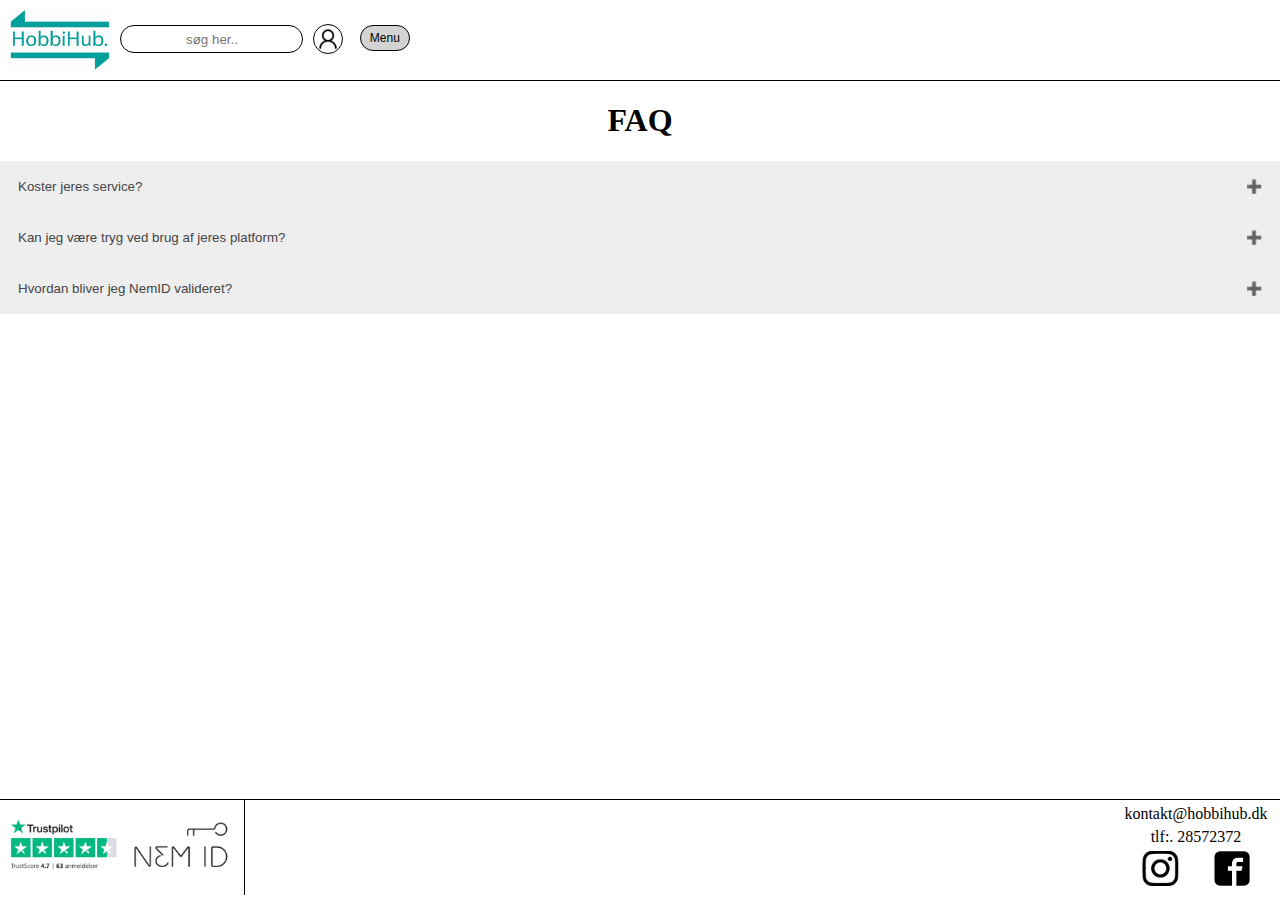
==== HobbiHub/faq.html @ a3a730aa "Hele HobbiHub projektet" ====
<!DOCTYPE html>
<html lang="da">

<head>
    <meta charset="UTF-8">
    <meta http-equiv="X-UA-Compatible" content="IE=edge">
    <meta name="viewport" content="width=device-width, initial-scale=1.0">
    <div class="icon_border">
      <link rel="icon" href="images/logo.png" sizes="16x16" type="image/png">
    </div>
    <link rel="stylesheet" href="faq.css">
    <title>HobbiHub</title>
</head>





<body>
  <header>
    <img src="images/logo.png" alt="">
    <input type="text" placeholder="søg her.." class="search">
    <img src="images/usericon.png" alt="userIcon" class="usericon">

  <nav class="dropdown">
    <button onclick="myFunction()" class="dropbtn icon-border">Menu</button>
    <div id="myDropdown" class="dropdown-content">
      <a href="index.html">Forside</a>
      <a href="minprofil.html" class="dropdown-line">Min profil</a>
      <a href="udforsk.html" class="dropdown-line">Udforsk</a>
      <a href="konstruktion.html" class="dropdown-line">Udforsk hjælpere</a>
      <a href="konstruktion.html" class="dropdown-line">Opret opslag</a>
      <a href="beskeder.html" class="dropdown-line">Beskeder</a>
      <a href="faq.html" class="dropdown-line">FAQ</a>
    </div>
  </nav>
  </header>


  <!--https://www.w3schools.com/howto/tryit.asp?filename=tryhow_css_js_dropdown-->
  <!--script til dropdownmenu-->
  <script>
    /* When the user clicks on the button, 
    toggle between hiding and showing the dropdown content */
    function myFunction() {
      document.getElementById("myDropdown").classList.toggle("show");
    }
    
    // Close the dropdown if the user clicks outside of it
    window.onclick = function(event) {
      if (!event.target.matches('.dropbtn')) {
        var dropdowns = document.getElementsByClassName("dropdown-content");
        var i;
        for (i = 0; i < dropdowns.length; i++) {
          var openDropdown = dropdowns[i];
          if (openDropdown.classList.contains('show')) {
            openDropdown.classList.remove('show');
          }
        }
      }
    }
    </script>






    <!--Section containing this sites' title-->
    <main class="title">
      <h1>FAQ</h1>
    </main>


    <!--Section with faqs inspiration fra w3s accordation-->
    <button class="accordion">Koster jeres service?</button>
    <div class="panel">
      <p>Det koster ikke noget at bruge vores platform.
        Man kan dog betale sig til en højere placering 
        på listen over annoncer.</p>
    </div>
    
    <button class="accordion">Kan jeg være tryg ved brug af jeres platform?</button>
    <div class="panel">
      <p>Med NemID-validering, er det sikret, at alle brugere
        er reelle personer.</p>
    </div>
    
    <button class="accordion">Hvordan bliver jeg NemID valideret?</button>
    <div class="panel">
      <p>Ved en NemID-validering, skal du én gang validere din profil på HubbiHub ved hjælp af dit nøglekort, som mange kender fra netbank.

        Du kan hurtig og nemt blive NemID-valideret på HubbiHub:
        
        - Find dit NemID-nøglekort frem
        
        - Gå ind på “Min Profil”
        
        - Vælg "Bliv NemID-valideret"
        
        - Tast dit NemID-bruger-id og adgangskode samt nøglen fra dit NemID-nøglekort
        
        - Du er nu NemID-valideret
        
        - Ovenstående kan kun gøres én gang, og du skal derfor ikke benytte NemID, når du besøger HubbiHub efterfølgende.
        
        Når din profil er NemID-valideret, vil du se et grønt flueben ud for ”NemID Validering” på din profil, ligesom det vil være synligt på dine annoncer.</p>
    </div>


    <!--script til faq spørgsmålene-->
    <script>
        var acc = document.getElementsByClassName("accordion");
  var i;

  for (i = 0; i < acc.length; i++) {
    acc[i].addEventListener("click", function() {
      /* Toggle between adding and removing the "active" class,
      to highlight the button that controls the panel */
      this.classList.toggle("active");

      /* Toggle between hiding and showing the active panel */
      var panel = this.nextElementSibling;
      if (panel.style.display === "block") {
        panel.style.display = "none";
      } else {
        panel.style.display = "block";
      }
    });
  }
      </script>
<!--Footer-->
    <footer>
      <img src="images/trust-nem.png" alt="trustpilot-nemID">
      <div class="footer-box">
        <p class="footer-text">kontakt@hobbihub.dk</p>
        <p class="footer-text">tlf:. 28572372</p>
        <img src="images/facebook.png" alt="facebook" class="facebook">
        <img src="images/instagram.png" alt="instagram" class="instagram">
      </div>
    </footer>
</body>





</html>
---- HobbiHub/faq.css ----
body{
    background-color: white;
    margin: 0;
    font-family: NexaLight, Nexa Light;
}

/*body*/
h1{
    text-align: center;
}

.til_forsiden{
    text-decoration: none;
    display: block;
}

.forsiden{
    text-align: center;
    width: 40%;
    background-color: white;
    margin-right: auto;
    margin-left: auto;
    border: 1px solid #01A09A;
    border-radius: 19rem;
}


/*header*/
img{
    margin: 10px;
    height: 60px;
}

header{
    display: flex;
    text-align: center;
    height: 5rem;
    border-bottom: 1px solid black;
}

.search{
    border: 0.5px solid black;
    border-radius: 19rem;
    margin-top: 25px;
    height: 1.5rem;
    text-align: center;
}

/*user icon*/
.usericon{
    display: flex;
    border-radius: 19rem;
    border: 1px solid black;
    margin-top: 24px;
    height: 28px;
}


/*navbar*/
.dropbtn {
    background-color: lightgrey;
    color: white;
    font-size: 12px;
    color: black;
    border: none;
    cursor: pointer;
}

.dropdown {
    position: relative;
    display: inline-block;
}

.dropdown-content {
    margin-left: 0.3rem;
    border: 0.5px solid black;
    border-radius: 1rem;
    display: none;
    position: absolute;
    background-color: #f1f1f1;
    min-width: 20px;
    overflow: auto;
    box-shadow: 0px 8px 16px 0px rgba(0,0,0,0.2);
    z-index: 1;
}

.dropdown-content a {
    font-size: 13px;
    color: black;
    padding: 3px;
    text-decoration: none;
    display: block;
}

.show {display: block;
}

.dropdown-line{
    border-top: 0.5px solid black;
}

.icon-border{
    border: 0.5px solid black;
    margin-top: 25px;
    border-radius: 10rem;
    height: 26px;
    width: 50px;
    margin-left: 0.4rem;
    border: 0.5px solid black;
}


/*styling til faq spørgsmålene*/
.accordion {
    background-color: #eee;
    color: #444;
    padding: 18px;
    width: 100%;
    text-align: left;
    border: none;
    outline: none;
    transition: 0.4s;
  }
  
  
  /* Styling til accordion panel. Note: gemt væk by default */
  .panel {
    padding: 0 18px;
    background-color: white;
    display: none;
    overflow: hidden;
    transition: max-height 0.2s ease-out;
  }

  .accordion:after {
    content: '\02795'; /* Univsersal "plus" teg  (+) */
    font-size: 13px;
    color: #777;
    float: right;
    margin-left: 5px;
  }
  
  .active:after {
    content: "\2796"; /* Univsersal "minus" tegn (-) */
  }

/*footer*/
  footer{
    background-color: white;
    position: fixed;
    bottom: 0;
    border-top: 0.5px solid black;
    width: 100%;
    height: 100px;
}

footer img{
    margin: 0;
    height: 95%;
    border-right: 0.5px solid black;
}

.footer-box{
    height: 100px;
    width: 168px;
    float: right;

}

.footer-text{
    margin: 0;
    margin-top: 5px;
    text-align: center;
}

footer .facebook,.instagram{
    border: 0;
    height:35%;
    margin: 5px;
    margin-right: 30px;
    float: right;
}
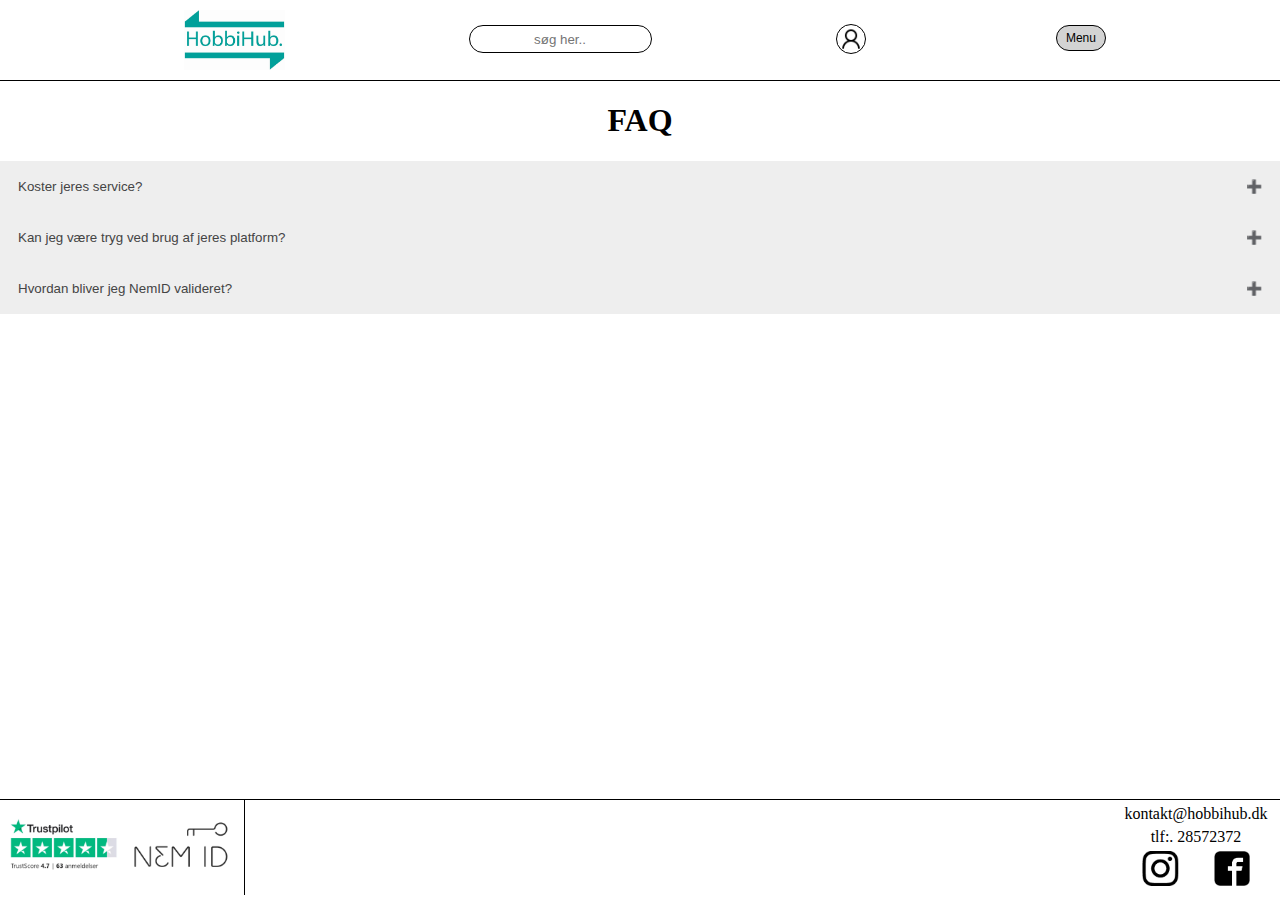
==== commit 7d8e6c43: "Media query igen" ====
--- a/HobbiHub/faq.html
+++ b/HobbiHub/faq.html
@@ -14,14 +14,13 @@
 
 
 
-
-
 <body>
   <header>
     <img src="images/logo.png" alt="">
     <input type="text" placeholder="søg her.." class="search">
     <img src="images/usericon.png" alt="userIcon" class="usericon">
 
+<!--navigation bar-->
   <nav class="dropdown">
     <button onclick="myFunction()" class="dropbtn icon-border">Menu</button>
     <div id="myDropdown" class="dropdown-content">
--- a/HobbiHub/faq.css
+++ b/HobbiHub/faq.css
@@ -1,4 +1,3 @@
-
 body{
     background-color: white;
     margin: 0;
@@ -58,6 +57,10 @@
 
 
 /*navbar*/
+nav{
+    display: inline-block;
+    
+}
 .dropbtn {
     background-color: lightgrey;
     color: white;
@@ -180,4 +183,10 @@
     margin: 5px;
     margin-right: 30px;
     float: right;
+}
+
+@media only screen and (min-width:1000px){
+    header{
+        justify-content: space-evenly;
+    }
 }